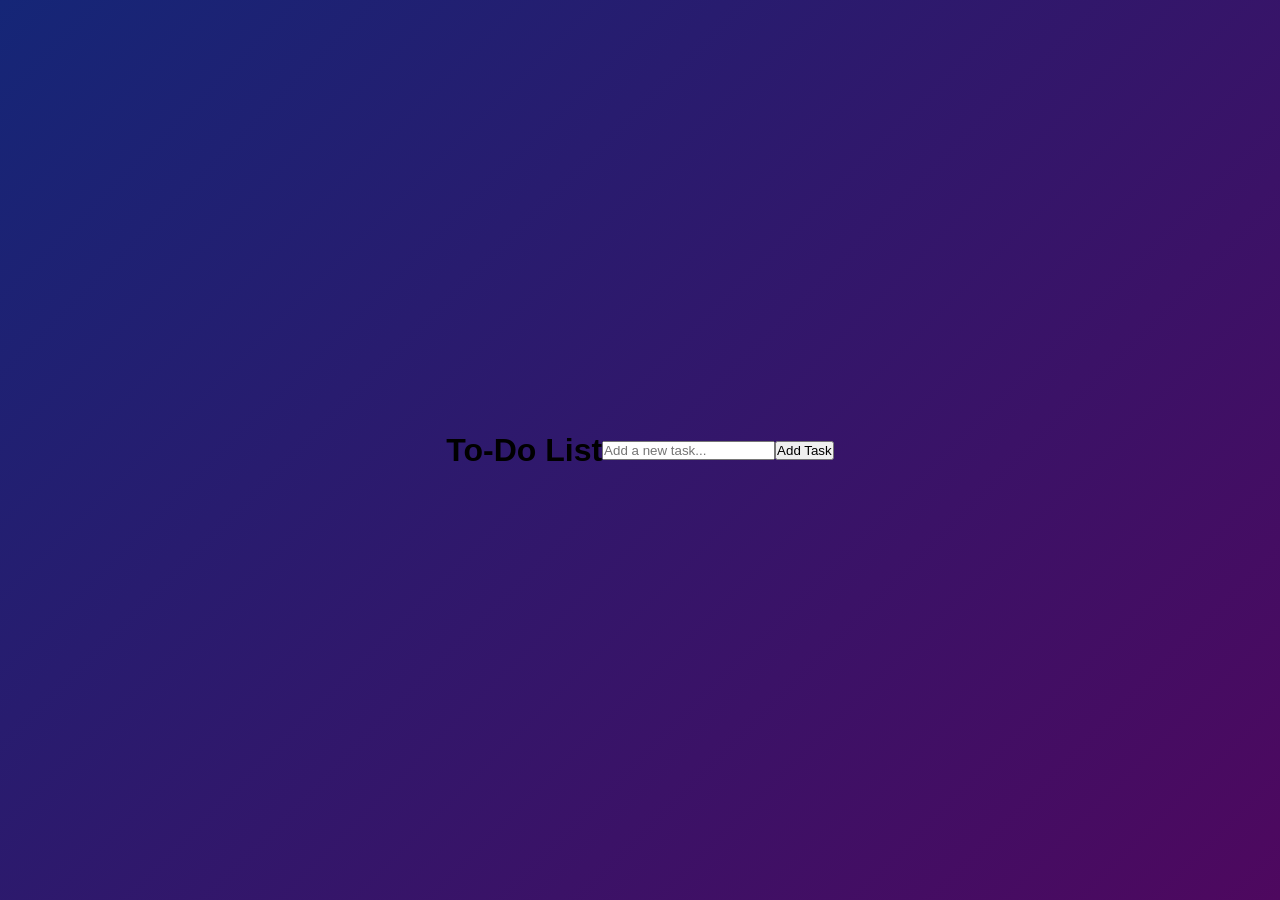
==== to-do app/index.html @ adbc9fa5 "version 1" ====
<!DOCTYPE html>
<html lang="en">
<head>
    <meta charset="UTF-8">
    <meta name="viewport" content="width=device-width, initial-scale=1.0">
    <title>To-Do App</title>
    <link rel="stylesheet" href="style.css">
</head>
<body>
    <div class="container">
        <h1>To-Do List</h1>
        <input type="text" id="taskInput" placeholder="Add a new task...">
        <button id="addTaskButton">Add Task</button>
        <ul id="taskList"></ul>
    
</body>
</html>
---- to-do app/style.css ----
*{
    margin: 0;
    padding: 0;
    box-sizing: border-box;
    font-family: poppins, sans-serif;
}
.container{
    width: 100%;
    height: 100vh;
    display: flex;
    justify-content: center;
    align-items: center;
    background: linear-gradient(135deg, #152677,#4e085f);
    padding: 10px;
}
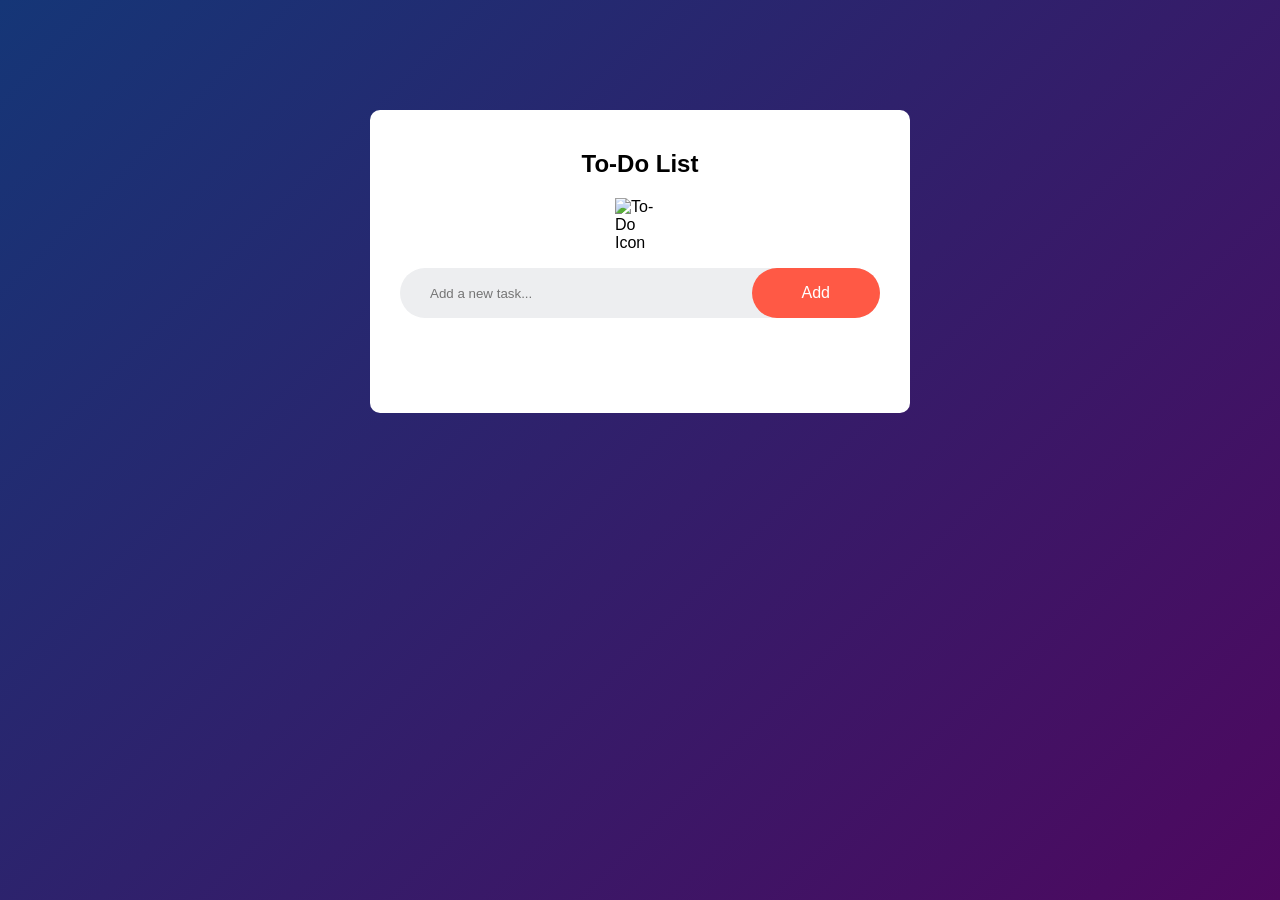
==== commit ef86c95e: "last version" ====
--- a/to-do app/index.html
+++ b/to-do app/index.html
@@ -8,10 +8,21 @@
 </head>
 <body>
     <div class="container">
-        <h1>To-Do List</h1>
-        <input type="text" id="taskInput" placeholder="Add a new task...">
-        <button id="addTaskButton">Add Task</button>
-        <ul id="taskList"></ul>
+        <div class="todo-app">
+            <h2>To-Do List</h2>
+            <img src="C:\Users\zunai\Downloads\icon.jpg" alt="To-Do Icon" height="50px" width="50px">
+            <div class="row">
+                <input type="text" id="taskInput" placeholder="Add a new task...">
+                <button id="Add" onclick="AddTask()">Add</button>
+            </div>  
+            <ul id="taskList">
+            <!-- <li class="checked">Task 1</li>
+            <li>Task 2</li>
+            <li>Task 3</li> -->
+            </ul>
+        </div>
+    </div>
+    <script src="script.js"></script>
     
 </body>
 </html>
--- a/to-do app/style.css
+++ b/to-do app/style.css
@@ -1,15 +1,106 @@
 *{
-    margin: 0;
-    padding: 0;
-    box-sizing: border-box;
-    font-family: poppins, sans-serif;
+    margin:0;
+    padding:0;
+    font-family: sans-serif;
+    box-sizing:border-box;
 }
+
 .container{
-    width: 100%;
-    height: 100vh;
-    display: flex;
-    justify-content: center;
-    align-items: center;
-    background: linear-gradient(135deg, #152677,#4e085f);
-    padding: 10px;
+    width:100%;
+    min-height:100vh;
+    background: linear-gradient(135deg,#153677,#4e085f);
+    padding:10px;
+}
+.container img{
+    display:block;
+    width: auto;
+    margin:20px auto;
+}
+.todo-app{
+    width:100%;
+    max-width:540px;
+    background:#fff;
+    margin:100px auto 20px;
+    padding:40px 30px 70px;
+    border-radius:10px;
+}
+
+.todo-app h2{
+    text-align:center;
+    margin-bottom:20px;
+}
+
+.row{
+    display:flex;
+    align-items:center;
+    justify-content:space-between;
+    background:#edeef0;
+    border-radius:30px;
+    padding-left:20px;
+    margin-bottom:25px;
+}
+
+input{
+    flex:1;
+    border:none;
+    outline:none;
+    background:transparent;
+    padding:10px;
+}
+
+button{
+    border:none;
+    outline:none;
+    padding:16px 50px;
+    background:#ff5945;
+    color:#fff;
+    font-size:16px;
+    cursor:pointer;
+    border-radius:40px;
+}
+
+ul li{
+    list-style:none;
+    font-size:17px;
+    padding:12px 8px 12px 50px;
+    user-select:none;
+    cursor:pointer;
+    position:relative;
+}
+
+ul li::before{
+    content:'';
+    position:absolute;
+    height:20px;
+    width:20px;
+    border-radius:50%;
+    background:#ccc;
+    top:12px;
+    left:8px;
+}
+
+ul li.checked{
+    color:#555;
+    text-decoration:line-through;
+}
+
+ul li.checked::before{
+    background:rgb(123, 175, 123);
+}
+
+ul li span{
+    position:absolute;
+    right:0;
+    top:5px;
+    width:40px;
+    height:40px;
+    font-size:22px;
+    color:#555;
+    line-height:40px;
+    text-align:center;
+}
+
+ul li span:hover{
+    background:#edeef0;
+    border-radius:50%;
 }
